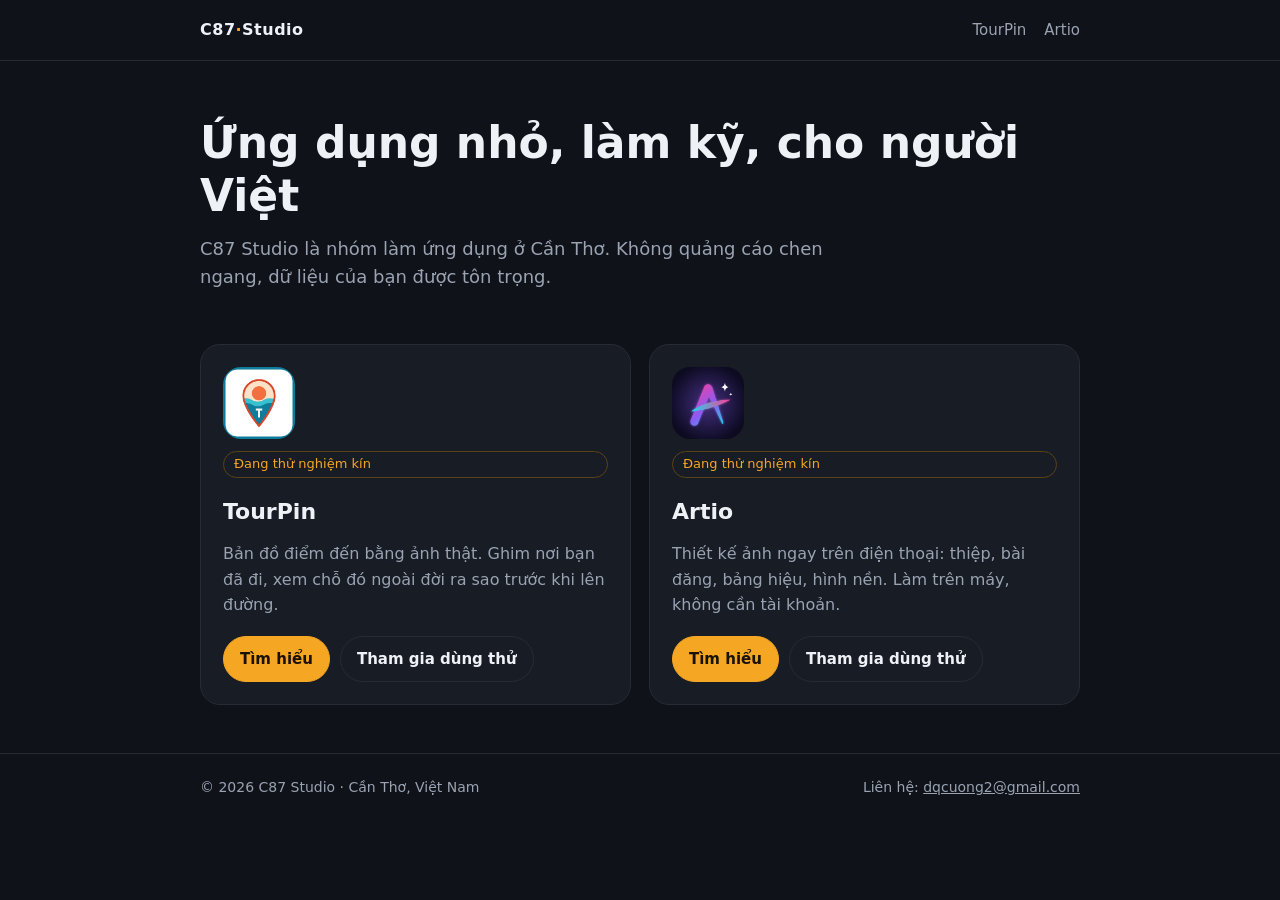
==== index.html @ 3fed8432 "Web C87 Studio: trang chủ, TourPin, Artio, chính sách bảo mật Artio Co-Authored-By: Claude Opus 5.5 " ====
<!DOCTYPE html>
<html lang="vi">
<head>
<meta charset="utf-8">
<meta name="viewport" content="width=device-width, initial-scale=1">
<title>C87 Studio — Ứng dụng cho người Việt</title>
<meta name="description" content="C87 Studio làm ứng dụng điện thoại: TourPin (bản đồ điểm đến từ ảnh thật) và Artio (thiết kế ảnh ngay trên điện thoại).">
<link rel="icon" href="/assets/tourpin.png">
<link rel="stylesheet" href="/assets/site.css">
</head>
<body>
<header class="top"><div class="wrap">
  <a class="brand" href="/">C87<span>·</span>Studio</a>
  <nav><a href="/tourpin/">TourPin</a><a href="/artio/">Artio</a></nav>
</div></header>

<main class="wrap">
  <section class="hero">
    <h1>Ứng dụng nhỏ, làm kỹ, cho người Việt</h1>
    <p>C87 Studio là nhóm làm ứng dụng ở Cần Thơ. Không quảng cáo chen ngang, dữ liệu của bạn được tôn trọng.</p>
  </section>

  <section class="apps">
    <article class="app">
      <img src="/assets/tourpin.png" alt="Biểu tượng TourPin">
      <span class="tag">Đang thử nghiệm kín</span>
      <h2>TourPin</h2>
      <p>Bản đồ điểm đến bằng ảnh thật. Ghim nơi bạn đã đi, xem chỗ đó ngoài đời ra sao trước khi lên đường.</p>
      <div class="btns">
        <a class="btn main" href="/tourpin/">Tìm hiểu</a>
        <a class="btn" href="https://play.google.com/apps/testing/vn.c87.tourpin">Tham gia dùng thử</a>
      </div>
    </article>
    <article class="app">
      <img src="/assets/artio.png" alt="Biểu tượng Artio">
      <span class="tag">Đang thử nghiệm kín</span>
      <h2>Artio</h2>
      <p>Thiết kế ảnh ngay trên điện thoại: thiệp, bài đăng, bảng hiệu, hình nền. Làm trên máy, không cần tài khoản.</p>
      <div class="btns">
        <a class="btn main" href="/artio/">Tìm hiểu</a>
        <a class="btn" href="https://play.google.com/apps/testing/vn.c87.artio">Tham gia dùng thử</a>
      </div>
    </article>
  </section>
</main>

<footer><div class="wrap">
  <span>© 2026 C87 Studio · Cần Thơ, Việt Nam</span>
  <span>Liên hệ: <a href="mailto:dqcuong2@gmail.com">dqcuong2@gmail.com</a></span>
</div></footer>
</body>
</html>
---- assets/site.css ----
:root {
  --bg: #0f1218;
  --card: #181c24;
  --line: #262b36;
  --text: #eef1f6;
  --muted: #9aa3b2;
  --accent: #f5a623;
  --tourpin: #1fb5b0;
  --artio: #b45cf0;
}
* { box-sizing: border-box; }
html { -webkit-text-size-adjust: 100%; }
body {
  margin: 0;
  background: var(--bg);
  color: var(--text);
  font: 16px/1.6 system-ui, -apple-system, "Segoe UI", Roboto, "Noto Sans", sans-serif;
}
a { color: var(--accent); }
.wrap { max-width: 920px; margin: 0 auto; padding: 0 20px; }
header.top { border-bottom: 1px solid var(--line); }
header.top .wrap { display: flex; align-items: center; justify-content: space-between; height: 60px; }
.brand { color: var(--text); text-decoration: none; font-weight: 800; letter-spacing: .5px; }
.brand span { color: var(--accent); }
nav a { color: var(--muted); text-decoration: none; margin-left: 18px; font-size: 15px; }
nav a:hover { color: var(--text); }
.hero { padding: 56px 0 28px; }
.hero h1 { font-size: clamp(28px, 5vw, 44px); line-height: 1.2; margin: 0 0 12px; }
.hero p { color: var(--muted); font-size: 18px; margin: 0; max-width: 640px; }
.apps { display: grid; grid-template-columns: repeat(auto-fit, minmax(260px, 1fr)); gap: 18px; padding: 24px 0 48px; }
.app {
  background: var(--card); border: 1px solid var(--line); border-radius: 20px;
  padding: 22px; display: flex; flex-direction: column; gap: 12px;
}
.app img { width: 72px; height: 72px; border-radius: 18px; }
.app h2 { margin: 4px 0 0; font-size: 22px; }
.app p { margin: 0; color: var(--muted); flex: 1; }
.btns { display: flex; flex-wrap: wrap; gap: 10px; margin-top: 6px; }
.btn {
  display: inline-block; padding: 10px 16px; border-radius: 999px; text-decoration: none;
  font-weight: 600; font-size: 15px; border: 1px solid var(--line); color: var(--text);
}
.btn.main { background: var(--accent); border-color: var(--accent); color: #1a1205; }
.tag { display: inline-block; font-size: 13px; color: var(--accent); border: 1px solid #5a4316; border-radius: 999px; padding: 2px 10px; }
.page-head { display: flex; gap: 18px; align-items: center; padding: 44px 0 10px; }
.page-head img { width: 96px; height: 96px; border-radius: 24px; }
.page-head h1 { margin: 0; font-size: clamp(28px, 5vw, 40px); }
.features { display: grid; grid-template-columns: repeat(auto-fit, minmax(240px, 1fr)); gap: 14px; padding: 18px 0 34px; }
.feature { background: var(--card); border: 1px solid var(--line); border-radius: 16px; padding: 16px 18px; }
.feature b { display: block; margin-bottom: 4px; }
.feature span { color: var(--muted); font-size: 15px; }
.doc { max-width: 720px; padding: 32px 0 48px; }
.doc h1 { font-size: 30px; margin-bottom: 4px; }
.doc h2 { font-size: 20px; margin-top: 28px; }
.doc p, .doc li { color: #d3d8e1; }
.muted { color: var(--muted); }
footer { border-top: 1px solid var(--line); color: var(--muted); font-size: 14px; }
footer .wrap { padding: 22px 20px; display: flex; flex-wrap: wrap; gap: 8px 22px; justify-content: space-between; }
footer a { color: var(--muted); }
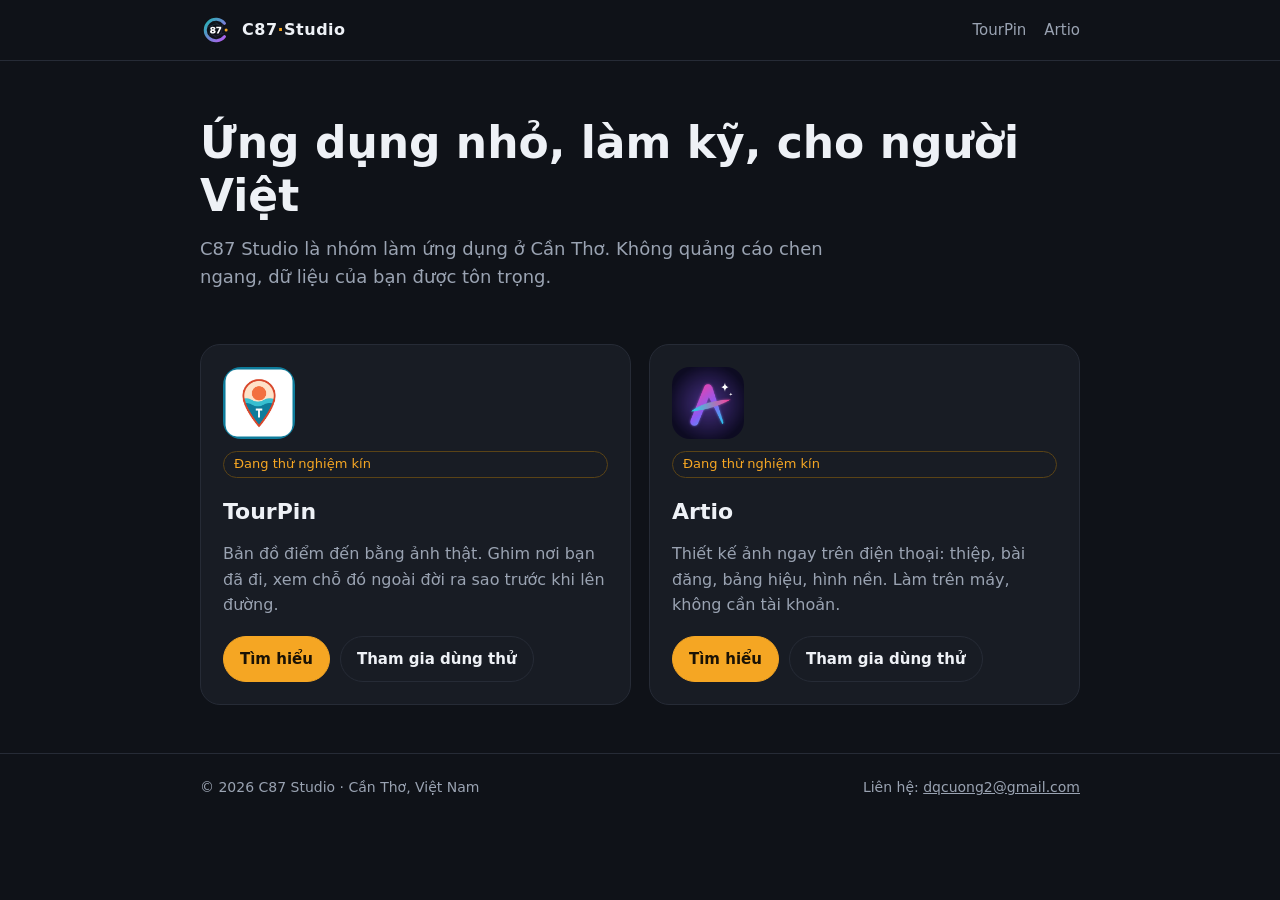
==== commit ad674040: "Gắn logo C87 Studio lên đầu trang và biểu tượng trình duyệt Co-Authored-By: Claude Opus 5.5 <noreply" ====
--- a/index.html
+++ b/index.html
@@ -5,12 +5,14 @@
 <meta name="viewport" content="width=device-width, initial-scale=1">
 <title>C87 Studio — Ứng dụng cho người Việt</title>
 <meta name="description" content="C87 Studio làm ứng dụng điện thoại: TourPin (bản đồ điểm đến từ ảnh thật) và Artio (thiết kế ảnh ngay trên điện thoại).">
-<link rel="icon" href="/assets/tourpin.png">
+<link rel="icon" href="/assets/c87-icon.svg" type="image/svg+xml">
+<link rel="icon" href="/favicon.ico" sizes="48x48">
+<link rel="apple-touch-icon" href="/assets/apple-touch-icon.png">
 <link rel="stylesheet" href="/assets/site.css">
 </head>
 <body>
 <header class="top"><div class="wrap">
-  <a class="brand" href="/">C87<span>·</span>Studio</a>
+  <a class="brand" href="/"><img src="/assets/c87-logo.svg" alt="" width="32" height="32">C87<span>·</span>Studio</a>
   <nav><a href="/tourpin/">TourPin</a><a href="/artio/">Artio</a></nav>
 </div></header>
 
--- a/assets/site.css
+++ b/assets/site.css
@@ -20,7 +20,8 @@
 .wrap { max-width: 920px; margin: 0 auto; padding: 0 20px; }
 header.top { border-bottom: 1px solid var(--line); }
 header.top .wrap { display: flex; align-items: center; justify-content: space-between; height: 60px; }
-.brand { color: var(--text); text-decoration: none; font-weight: 800; letter-spacing: .5px; }
+.brand { color: var(--text); text-decoration: none; font-weight: 800; letter-spacing: .5px; display: inline-flex; align-items: center; }
+.brand img { display: block; margin-right: 10px; }
 .brand span { color: var(--accent); }
 nav a { color: var(--muted); text-decoration: none; margin-left: 18px; font-size: 15px; }
 nav a:hover { color: var(--text); }
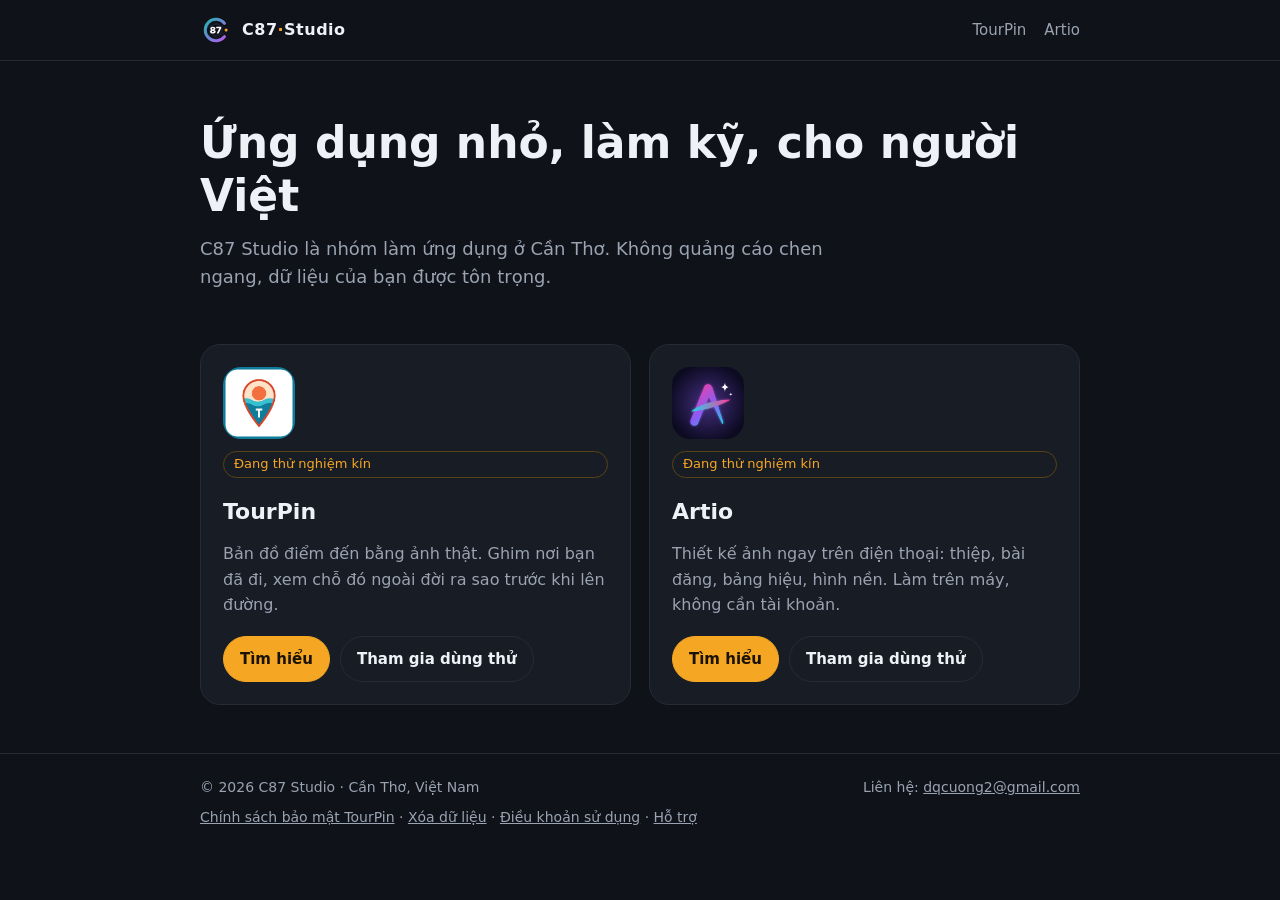
==== commit 228d7112: "Thêm các trang pháp lý và hỗ trợ C87 Studio" ====
--- a/index.html
+++ b/index.html
@@ -49,6 +49,12 @@
 <footer><div class="wrap">
   <span>© 2026 C87 Studio · Cần Thơ, Việt Nam</span>
   <span>Liên hệ: <a href="mailto:dqcuong2@gmail.com">dqcuong2@gmail.com</a></span>
+  <span>
+    <a href="/tourpin/chinh-sach-bao-mat.html">Chính sách bảo mật TourPin</a> ·
+    <a href="/xoa-du-lieu.html">Xóa dữ liệu</a> ·
+    <a href="/dieu-khoan.html">Điều khoản sử dụng</a> ·
+    <a href="/ho-tro.html">Hỗ trợ</a>
+  </span>
 </div></footer>
 </body>
 </html>
--- a/assets/site.css
+++ b/assets/site.css
@@ -54,6 +54,14 @@
 .doc h1 { font-size: 30px; margin-bottom: 4px; }
 .doc h2 { font-size: 20px; margin-top: 28px; }
 .doc p, .doc li { color: #d3d8e1; }
+.doc hr { border: 0; border-top: 1px solid var(--line); margin: 36px 0; }
+.doc details { background: var(--card); border: 1px solid var(--line); border-radius: 16px; padding: 0 16px; margin-top: 12px; }
+.doc summary { cursor: pointer; font-weight: 700; padding: 12px 0; }
+.doc dt { font-weight: 600; }
+.doc dd { color: #d3d8e1; margin: 0 0 12px; }
+@media (max-width: 760px) {
+  .doc { padding-inline: 20px; }
+}
 .muted { color: var(--muted); }
 footer { border-top: 1px solid var(--line); color: var(--muted); font-size: 14px; }
 footer .wrap { padding: 22px 20px; display: flex; flex-wrap: wrap; gap: 8px 22px; justify-content: space-between; }
